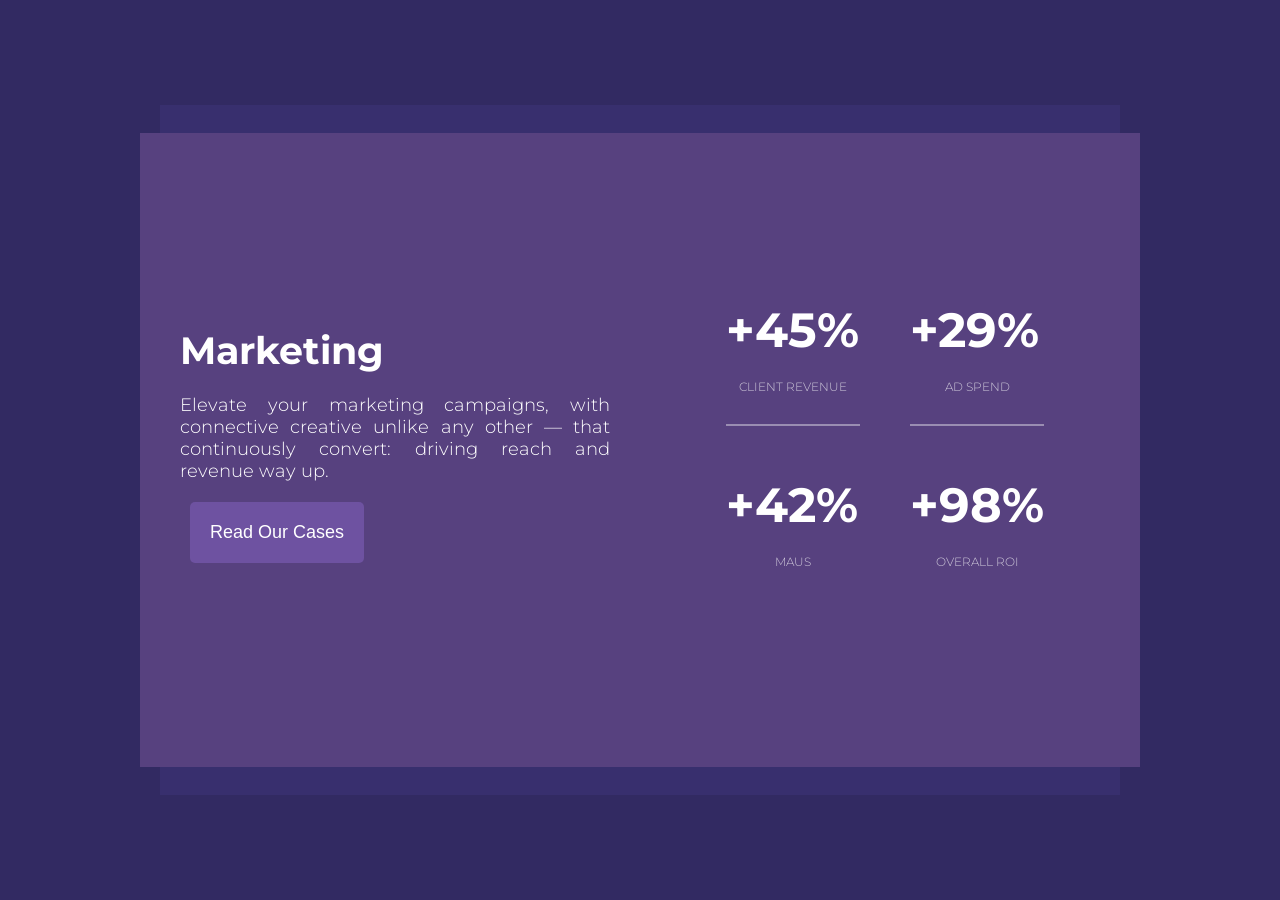
==== index.html @ 357db225 "created all the files for the Stats UI" ====
<!DOCTYPE html>
<html lang="en">
<head>
    <meta charset="UTF-8">
    <meta name="viewport" content="width=device-width, initial-scale=1.0">
    <link rel="stylesheet" href="css/styles.min.css">
    <title>Stats</title>
</head>
<body>
<div class="container">
    <div class="card">
        <div class="card__wrapper">
            <div class="text">
                <h1  class="title">Marketing</h1>
                <p class="para">Elevate your marketing campaigns, with connective creative unlike any other — that continuously convert: driving reach and revenue way up.</p>
                <button class="btn-primary">Read our Cases</button>
            </div>
            <div class="stats">
                <div class="stats-item border-bottom">
                    <h2>+45%</h2>
                    <p>Client revenue</p>
                </div>

                <div class="stats-item border-bottom">
                    <h2>+29%</h2>
                    <p>ad spend </p>
                </div>

                <div class="stats-item">
                    <h2>+42%</h2>
                    <p>Maus</p>
                </div>

                <div class="stats-item">
                    <h2>+98%</h2>
                    <p>Overall roi</p>
                </div>

            </div>
        </div>
    </div>
</div>
</body>
</html>
---- css/styles.min.css ----
@import url("https://fonts.googleapis.com/css2?family=Montserrat:wght@300;500&display=swap");*{margin:0;padding:0;-webkit-box-sizing:border-box;box-sizing:border-box}body{font-family:"Montserrat",sans-serif;font-weight:300;display:-webkit-box;display:-ms-flexbox;display:flex;-webkit-box-pack:center;-ms-flex-pack:center;justify-content:center;-webkit-box-align:center;-ms-flex-align:center;align-items:center}.container{width:1600px;height:100vh;display:-webkit-box;display:-ms-flexbox;display:flex;-webkit-box-pack:center;-ms-flex-pack:center;justify-content:center;-webkit-box-align:center;-ms-flex-align:center;align-items:center;background:#322A62}.card{width:960px;height:690px;background:#382F6E;display:-ms-grid;display:grid;-webkit-box-pack:center;-ms-flex-pack:center;justify-content:center;-webkit-box-align:center;-ms-flex-align:center;align-items:center}.card__wrapper{display:-ms-grid;display:grid;place-items:center;-ms-grid-columns:(1fr)[2];grid-template-columns:repeat(2, 1fr);gap:20px;width:1000px;height:634px;padding:0 20px;overflow:hidden;background-color:#57417F}.card__wrapper .text{display:-webkit-box;display:-ms-flexbox;display:flex;-webkit-box-orient:vertical;-webkit-box-direction:normal;-ms-flex-direction:column;flex-direction:column;-webkit-box-align:start;-ms-flex-align:start;align-items:start;padding:0 20px}.card__wrapper .text h1{color:#fff;font-size:38px;margin-bottom:20px}.card__wrapper .text p{color:#fff;font-size:18px;margin-bottom:10px;text-align:justify}.card__wrapper .text button{display:inline-block;padding:20px;margin:10px;border-radius:5px;border:none;font-size:18px;text-transform:capitalize;color:#fff;background-color:#6e52a1}.card__wrapper .stats{display:-ms-grid;display:grid;-ms-grid-columns:(1fr)[2];grid-template-columns:repeat(2, 1fr);gap:50px;padding:0 20px}.card__wrapper .stats-item h2{font-size:48px;color:#fff;margin-bottom:20px}.card__wrapper .stats-item p{font-size:12px;opacity:70%;color:#fff;text-transform:uppercase;margin-bottom:30px;text-align:center}.border-bottom{border-bottom:2px solid rgba(255,255,255,0.4)}@media (max-width: 500px){.container{width:100%}.card{width:100%;height:960px}.card__wrapper{width:100%;-ms-grid-columns:1fr;grid-template-columns:1fr}}
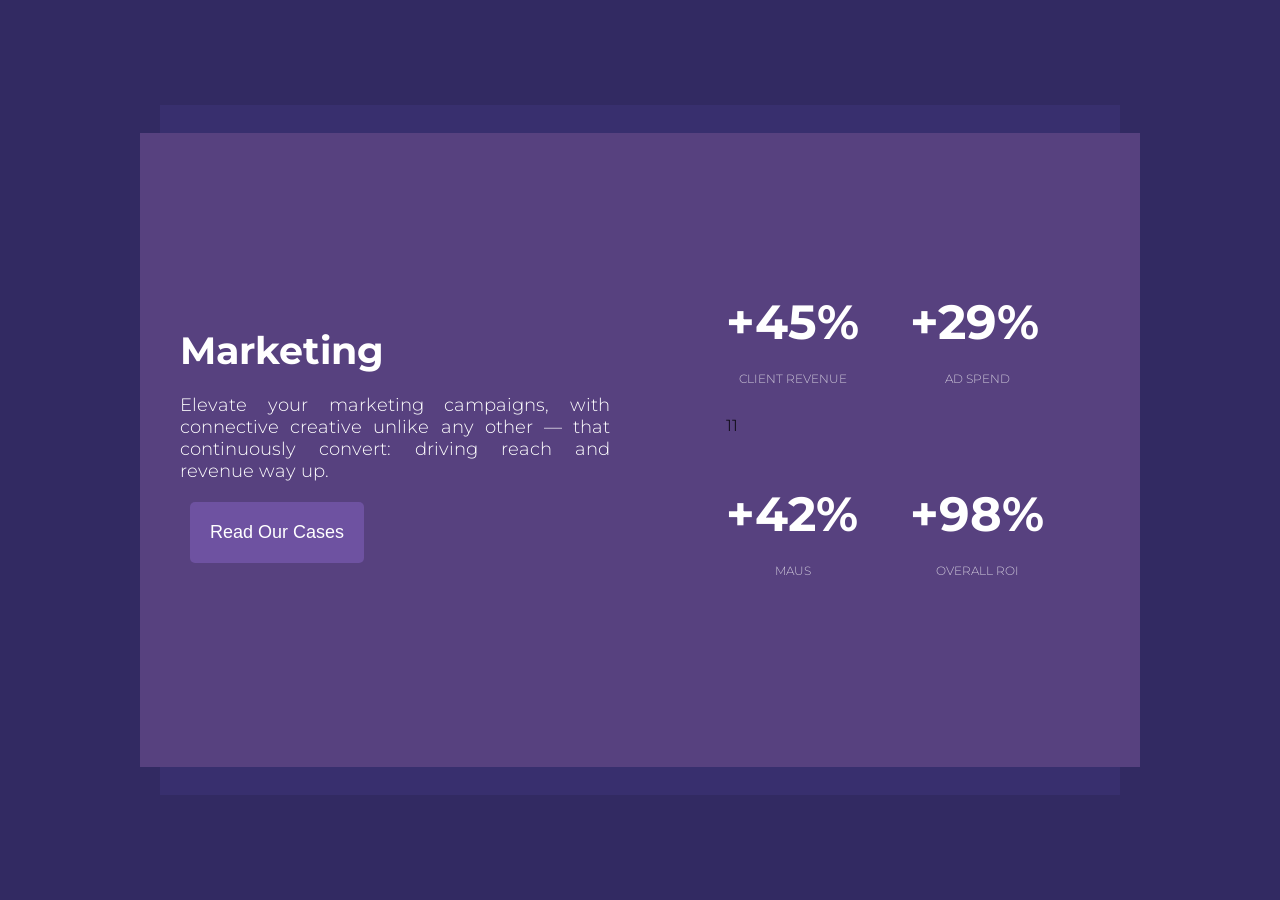
==== commit 8a2b7e49: "updated the scss files" ====
--- a/index.html
+++ b/index.html
@@ -3,7 +3,7 @@
 <head>
     <meta charset="UTF-8">
     <meta name="viewport" content="width=device-width, initial-scale=1.0">
-    <link rel="stylesheet" href="css/styles.min.css">
+    <link rel="stylesheet" href="styles.min.css">
     <title>Stats</title>
 </head>
 <body>
@@ -16,12 +16,13 @@
                 <button class="btn-primary">Read our Cases</button>
             </div>
             <div class="stats">
-                <div class="stats-item border-bottom">
+                <div class="stats-item ">
                     <h2>+45%</h2>
                     <p>Client revenue</p>
+                    <div class="border">11</div>
                 </div>
 
-                <div class="stats-item border-bottom">
+                <div class="stats-item ">
                     <h2>+29%</h2>
                     <p>ad spend </p>
                 </div>
@@ -41,4 +42,5 @@
     </div>
 </div>
 </body>
-</html>+</html>
+
--- a/styles.min.css
+++ b/styles.min.css
@@ -0,0 +1 @@
+@import url("https://fonts.googleapis.com/css2?family=Montserrat:wght@300;500&display=swap");*{margin:0;padding:0;-webkit-box-sizing:border-box;box-sizing:border-box}body{font-family:"Montserrat",sans-serif;font-weight:300;display:-webkit-box;display:-ms-flexbox;display:flex;-webkit-box-pack:center;-ms-flex-pack:center;justify-content:center;-webkit-box-align:center;-ms-flex-align:center;align-items:center}.container{width:1600px;height:100vh;display:-webkit-box;display:-ms-flexbox;display:flex;-webkit-box-pack:center;-ms-flex-pack:center;justify-content:center;-webkit-box-align:center;-ms-flex-align:center;align-items:center;background:#322A62}.card{width:960px;height:690px;background:#382F6E;display:-ms-grid;display:grid;-webkit-box-pack:center;-ms-flex-pack:center;justify-content:center;-webkit-box-align:center;-ms-flex-align:center;align-items:center}.card__wrapper{display:-ms-grid;display:grid;place-items:center;-ms-grid-columns:(1fr)[2];grid-template-columns:repeat(2, 1fr);gap:20px;width:1000px;height:634px;padding:0 20px;overflow:hidden;background-color:#57417F}.card__wrapper .text{display:-webkit-box;display:-ms-flexbox;display:flex;-webkit-box-orient:vertical;-webkit-box-direction:normal;-ms-flex-direction:column;flex-direction:column;-webkit-box-align:start;-ms-flex-align:start;align-items:start;padding:0 20px}.card__wrapper .text h1{color:#fff;font-size:38px;margin-bottom:20px}.card__wrapper .text p{color:#fff;font-size:18px;margin-bottom:10px;text-align:justify}.card__wrapper .text button{display:inline-block;padding:20px;margin:10px;border-radius:5px;border:none;font-size:18px;text-transform:capitalize;color:#fff;background-color:#6e52a1}.card__wrapper .stats{display:-ms-grid;display:grid;-ms-grid-columns:(1fr)[2];grid-template-columns:repeat(2, 1fr);gap:50px;padding:0 20px}.card__wrapper .stats-item h2{font-size:48px;color:#fff;margin-bottom:20px}.card__wrapper .stats-item p{font-size:12px;opacity:70%;color:#fff;text-transform:uppercase;margin-bottom:30px;text-align:center}.border-bottom{border-bottom:2px solid rgba(255,255,255,0.4)}@media (max-width: 500px){.container{width:100%}.card{width:100%;height:960px}.card__wrapper{width:100%;-ms-grid-columns:1fr;grid-template-columns:1fr}}
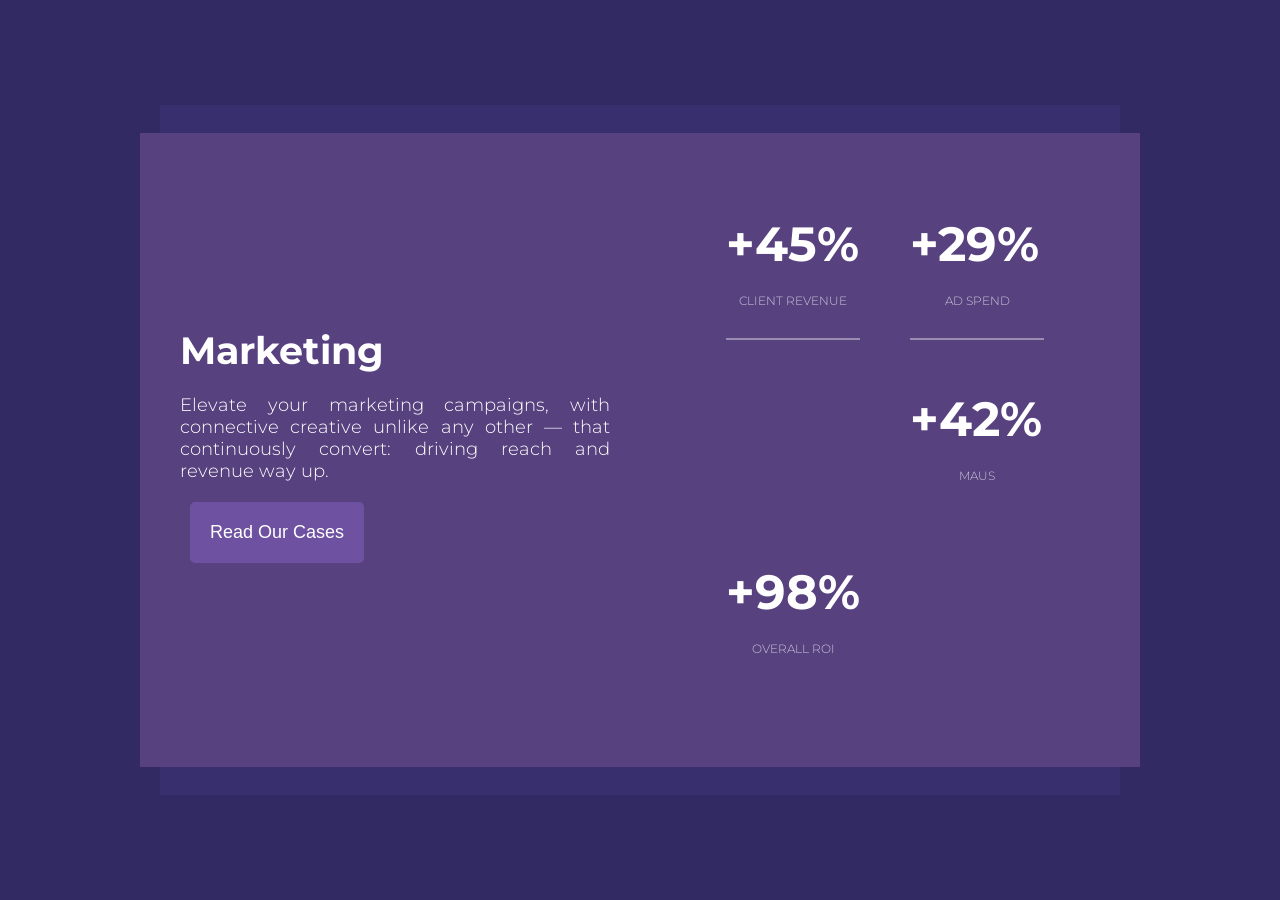
==== commit dfec05ee: "updates on the scss and html files" ====
--- a/index.html
+++ b/index.html
@@ -16,23 +16,25 @@
                 <button class="btn-primary">Read our Cases</button>
             </div>
             <div class="stats">
-                <div class="stats-item ">
+                <div class="stats-item border-bottom">
                     <h2>+45%</h2>
                     <p>Client revenue</p>
-                    <div class="border">11</div>
+
                 </div>
 
-                <div class="stats-item ">
+                <div class="stats-item border-bottom border-left">
                     <h2>+29%</h2>
                     <p>ad spend </p>
                 </div>
+
+                <div class="separator"></div>
 
                 <div class="stats-item">
                     <h2>+42%</h2>
                     <p>Maus</p>
                 </div>
 
-                <div class="stats-item">
+                <div class="stats-item border-left">
                     <h2>+98%</h2>
                     <p>Overall roi</p>
                 </div>
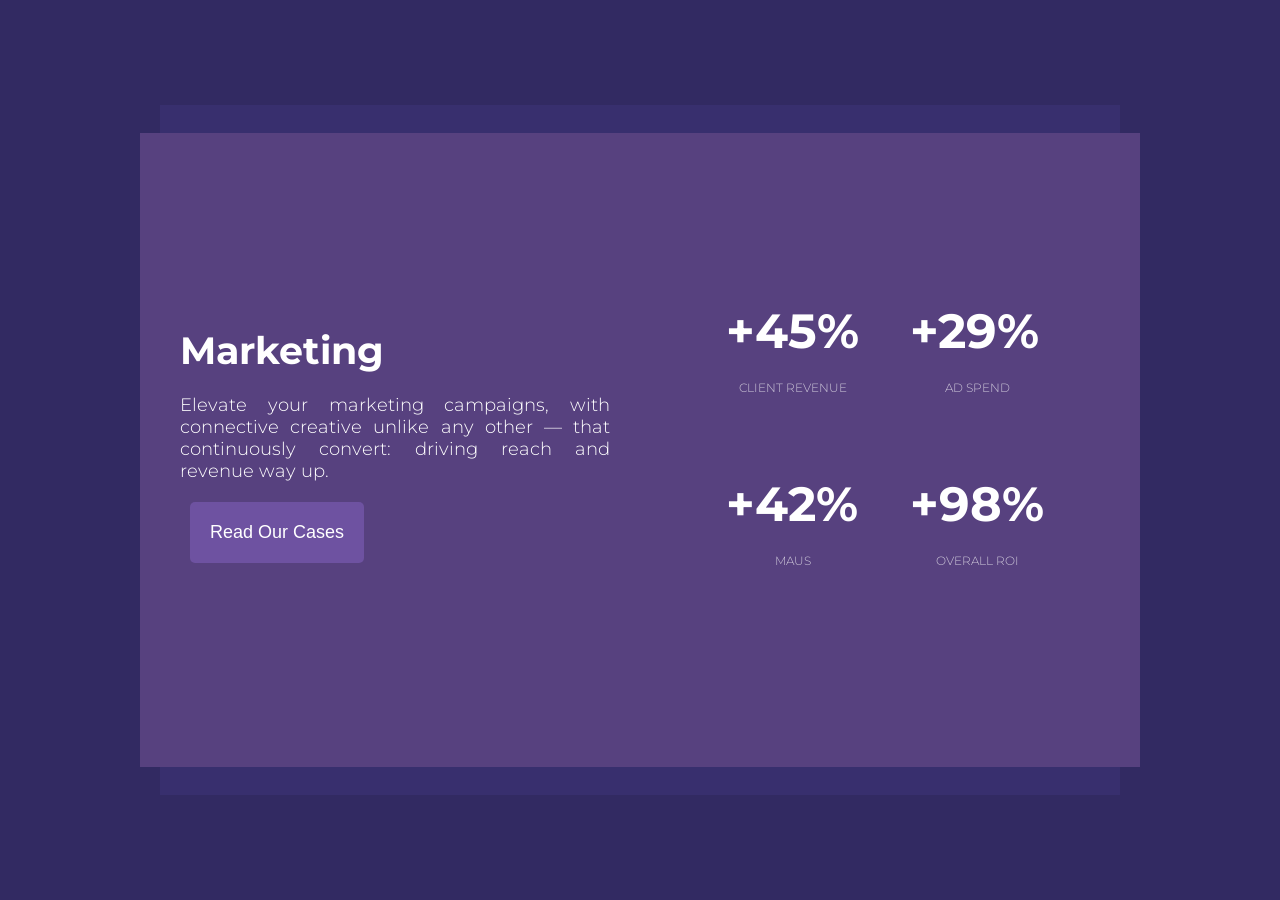
==== commit 1fe95745: "updates on scss" ====
--- a/index.html
+++ b/index.html
@@ -16,18 +16,16 @@
                 <button class="btn-primary">Read our Cases</button>
             </div>
             <div class="stats">
-                <div class="stats-item border-bottom">
+                <div class="stats-item">
                     <h2>+45%</h2>
                     <p>Client revenue</p>
 
                 </div>
 
-                <div class="stats-item border-bottom border-left">
+                <div class="stats-item">
                     <h2>+29%</h2>
                     <p>ad spend </p>
                 </div>
-
-                <div class="separator"></div>
 
                 <div class="stats-item">
                     <h2>+42%</h2>
